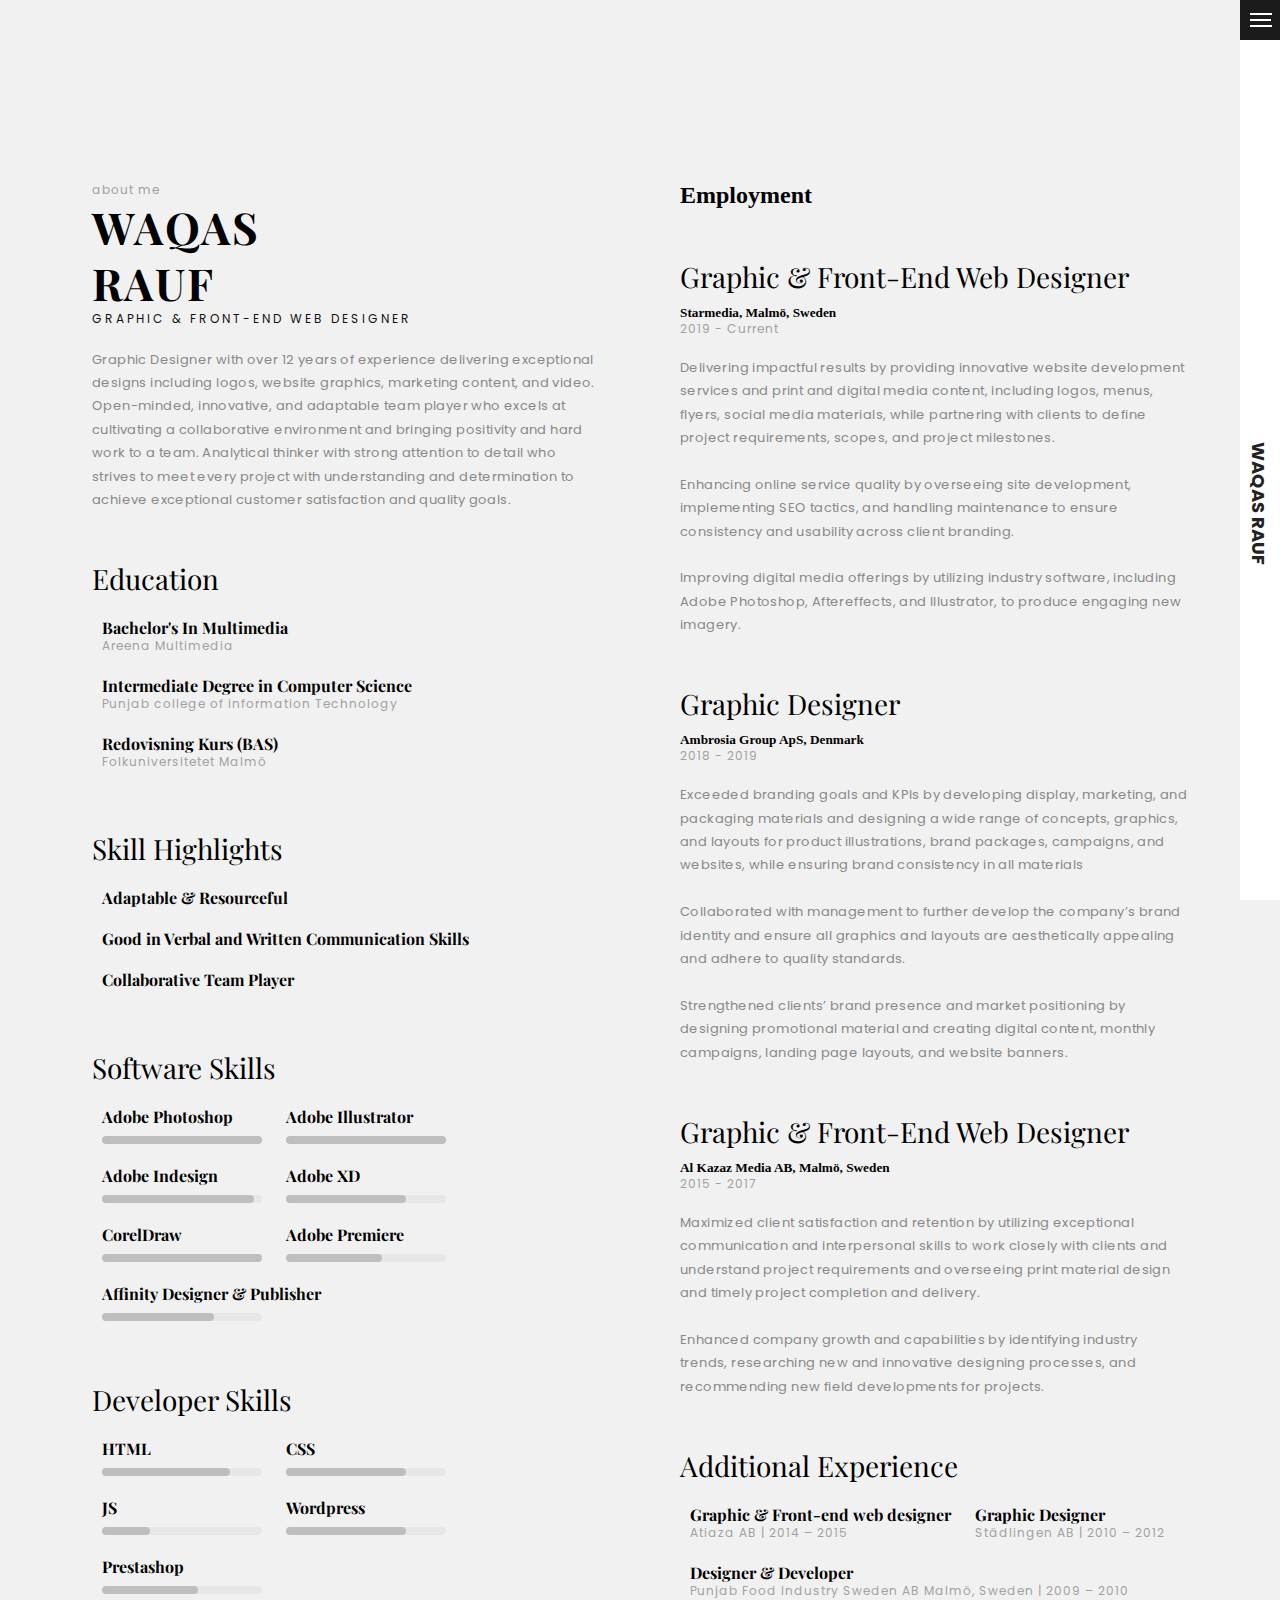
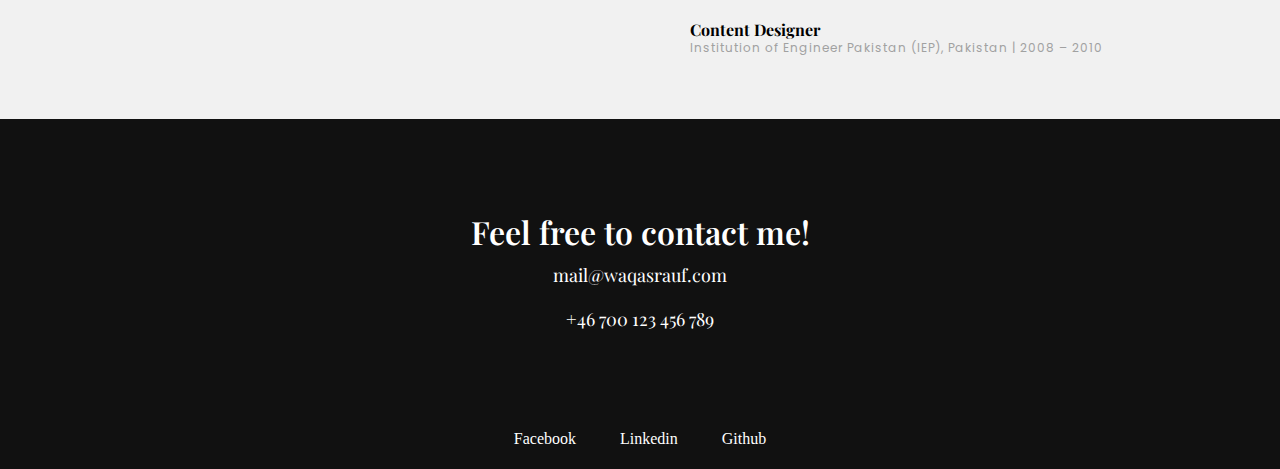
==== about.html @ c815aefb "HTML CSS Completed" ====
<!DOCTYPE html>
<html lang="en">

<head lang="en">
  <meta charset="UTF-8">
  <meta http-equiv="X-UA-Compatible" content="IE=edge">
  <meta name="viewport" content="width=device-width, initial-scale=1.0">
  <title>Portfolio Waqas Rauf</title>
  <link
    href="https://fonts.googleapis.com/css2?family=Playfair+Display:ital,wght@0,400;0,500;0,600;0,700;0,800;1,400;1,500&display=swap"
    rel="stylesheet">
  <link href="https://fonts.googleapis.com/css?family=Poppins:400,600,700" rel="stylesheet">
  <link href="https://fonts.googleapis.com/css?family=Montserrat:700" rel="stylesheet">
  <link rel="stylesheet" type="text/css" href="/css/style.css">
  <link rel="stylesheet" type="text/css" href="/css/animation.css">
  <link rel="stylesheet" type="text/css" href="/css/ionicons.min.css">
</head>

<body>
  <!-- Header -->
  <div class="wrapper">
    <div id="side-menu">
      <div class="menu-container">
        <div class="nav-trigger" role="button" title="sweet hamburger">
          <div class="hamburger" onclick="openNav()">
            <div class="icon ">
            </div>
          </div>
        </div>
      </div>
      <a class="logo hidden-xs" href="index.html">Waqas Rauf</a>
      <a class="logo text visible-xs" href="index.html">WR</a>
    </div>
    <div id="mySidenav" class="sidenav">
      <a href="javascript:void(0)" class="closebtn" onclick="closeNav()">&times;</a>
      <div class="sidenav_menu">
        <a href="index.html" class="navigation_menu">Home</a>
        <a href="portfolio.html" class="navigation_menu portfolio-visible">Portfolio</a>
        <a href="about.html" class="navigation_menu about-visible">Biography</a>
        <a href="contact.html" class="navigation_menu contact-visible">Contact</a>
      </div>
    </div>
  </div>
  </div>
  <!-- Biography -->
  <div class="about-section">
    <div class="about-area">
      <div>
        <h6>about me</h6>
        <h1>Waqas <br /> Rauf</h1>
        <h4>GRAPHIC & FRONT-END WEB DESIGNER</h4>
        <p>
          Graphic Designer with over 12 years of experience delivering exceptional designs including logos, website
          graphics, marketing content, and video. Open-minded, innovative, and adaptable team player who excels at
          cultivating a collaborative environment and bringing positivity and hard work to a team. Analytical thinker
          with strong attention to detail who strives to meet every project with understanding and determination to
          achieve exceptional customer satisfaction and quality goals.
        </p>
      </div>
      <div class="detail-section">
        <h1>Education</h1>
        <ul>
          <li>
            <h3>Bachelor's In Multimedia</h3>
            <h6>Areena Multimedia</h6>
          </li>
          <li>
            <h3>Intermediate Degree in Computer Science</h3>
            <h6>Punjab college of information Technology</h6>
          </li>
          <li>
            <h3>Redovisning Kurs (BAS)</h3>
            <h6>Folkuniversitetet Malmö
            </h6>
          </li>
        </ul>
      </div>
      <div class="detail-section">
        <h1>Skill Highlights</h1>
        <ul>
          <li>
            <h3>Adaptable & Resourceful</h3>
          </li>
          <li>
            <h3>Good in Verbal and Written Communication Skills</h3>
          </li>
          <li>
            <h3>Collaborative Team Player</h3>

          </li>
        </ul>
      </div>

      <div class="detail-section">
        <h1>Software Skills</h1>
        <ul>
          <li>
            <h3>Adobe Photoshop</h3>
            <progress max="100" value="100"></progress>
          </li>
          <li>
            <h3>Adobe Illustrator</h3>
            <progress max="100" value="100"></progress>
          </li>
          <li>
            <h3>Adobe Indesign</h3>
            <progress max="100" value="95"></progress>
          </li>
          <li>
            <h3>Adobe XD</h3>
            <progress max="100" value="75"></progress>
          </li>
          <li>
            <h3>CorelDraw</h3>
            <progress max="100" value="100"></progress>
          </li>

          <li>
            <h3>Adobe Premiere</h3>
            <progress max="100" value="60"></progress>
          </li>
          <li>
            <h3>Affinity Designer & Publisher</h3>
            <progress max="100" value="70"></progress>
          </li>
        </ul>
      </div>

      <div class="detail-section">
        <h1>Developer Skills</h1>
        <ul>
          <li>
            <h3>HTML</h3>
            <progress max="100" value="80"></progress>
          </li>
          <li>
            <h3>CSS</h3>
            <progress max="100" value="75"></progress>
          </li>
          <li>
            <h3>JS</h3>
            <progress max="100" value="30"></progress>
          </li>
          <li>
            <h3>Wordpress</h3>
            <progress max="100" value="75"></progress>
          </li>
          <li>
            <h3>Prestashop</h3>
            <progress max="100" value="60"></progress>
          </li>
        </ul>
      </div>

    </div>
    <div class="about-area employment">
      <h2>Employment</h2>
      <div class="detail-section">
        <h1>Graphic & Front-End Web Designer</h1>
        <h5>Starmedia, Malmö, Sweden</h5>
        <h6>2019 - Current</h6><br />
        <p>Delivering impactful results by providing innovative website development services and print and digital media
          content, including logos, menus, flyers, social media materials, while partnering with clients to define
          project requirements, scopes, and project milestones.
        <p><br />

          Enhancing online service quality by overseeing site development, implementing SEO tactics, and handling
          maintenance to ensure consistency and usability across client branding.
        </p>
        <p><br />
          Improving digital media offerings by utilizing industry software, including Adobe Photoshop, Aftereffects, and
          Illustrator, to produce engaging new imagery.
        </p>
      </div>
      <div class="detail-section">
        <h1>Graphic Designer</h1>
        <h5>Ambrosia Group ApS, Denmark</h5>
        <h6>2018 - 2019</h6><br />
        <p>Exceeded branding goals and KPIs by developing display, marketing, and packaging materials and designing a
          wide range of concepts, graphics, and layouts for product illustrations, brand packages, campaigns, and
          websites, while ensuring brand consistency in all materials


        <p><br />

          Collaborated with management to further develop the company’s brand identity and ensure all graphics and
          layouts are aesthetically appealing and adhere to quality standards.


        </p>
        <p><br />
          Strengthened clients’ brand presence and market positioning by designing promotional material and creating
          digital content, monthly campaigns, landing page layouts, and website banners.
        </p>
      </div>

      <div class="detail-section">
        <h1>Graphic & Front-End Web Designer</h1>
        <h5>Al Kazaz Media AB, Malmö, Sweden</h5>
        <h6>2015 - 2017</h6><br />
        <p>Maximized client satisfaction and retention by utilizing exceptional communication and interpersonal skills
          to work closely with clients and understand project requirements and overseeing print material design and
          timely project completion and delivery.


        <p><br />

          Enhanced company growth and capabilities by identifying industry trends, researching new and innovative
          designing processes, and recommending new field developments for projects.


        </p>

      </div>
      <div class="detail-section">
        <h1>Additional Experience</h1>
        <ul>
          <li>
            <h3>Graphic & Front-end web designer</h3>
            <h6>Atiaza AB | 2014 – 2015</h6>
          </li>
          <li>
            <h3>Graphic Designer</h3>
            <h6>Städlingen AB | 2010 – 2012</h6>
          </li>
          <li>
            <h3>Designer & Developer</h3>
            <h6>Punjab Food Industry Sweden AB Malmö, Sweden | 2009 – 2010
            </h6>
          </li>
          <li>
            <h3>Content Designer</h3>
            <h6>Institution of Engineer Pakistan (IEP), Pakistan | 2008 – 2010
            </h6>
          </li>
        </ul>

      </div>
    </div>
  </div>


  <!-- Biography End -->


  <div class="footer">
    <div class="container">
      <div class="txt-center">Feel free to contact me!
        </br>
        <h6>mail@waqasrauf.com</h6>
        <h6>+46 700 123 456 789</h6>
      </div>
      <div class="socialmedia">
        <ul>
          <li>Facebook</li>
          <li>Linkedin</li>
          <li>Github</li>
        </ul>
      </div>
      <div class="address"></div>
    </div>
  </div>
  <script src="js/script.js"></script>
</body>

</html>
---- css/style.css ----
* {
  padding: 0;
  margin: 0;
  box-sizing: border-box;
}
html * {
  text-rendering: optimizeLegibility !important;
  -webkit-font-smoothing: antialiased;
  -moz-osx-font-smoothing: grayscale;
}
body {
  background-color: #f1f1f1 !important;
  transition: background-color 0.5s;
}
a {
  text-decoration: none !important;
}
p {
  font-family: Poppins;
  font-size: 14px;
  line-height: 1.4rem;
}
#loading {
  width: 100%;
  height: 100%;
  top: 0px;
  left: 0px;
  position: fixed;
  opacity: 1;
  background-color: #f9f9f9;
  z-index: 999;
  text-align: center;
}
#side-menu {
  position: fixed;
  top: 0;
  right: 0;
  width: 40px;
  height: 100%;
  background: #ffffff !important;
  z-index: 111;
}
.nav-trigger {
  width: 40px;
  height: 40px;
  position: fixed;
  top: 0;
  right: 0;
  border-radius: 0;
  background-color: #1b1b1b;
  z-index: 111;
  transition: all 400ms ease-in;
  user-select: none;
}
.is-active.nav-trigger {
  background: #dddddd;
}
.hamburger {
  position: relative;
  width: 25px;
  height: 25px;
  left: 20%;
  top: 20%;
  transition: transform 500ms ease-in-out;
}
.nav-trigger:active .hamburger {
  transition: transform 50ms;
  transform: scale(0.95);
}
.hamburger::before,
.hamburger::after,
.hamburger .icon {
  content: "";
  position: absolute;
  width: 22px;
  height: 2px;
  left: 2px;
  background: #ffffff;
  transform-origin: 100% 50%;
  transition: all 100ms ease-in-out;
}
.hamburger::before {
  top: 5px;
}
.hamburger .icon {
  width: 21px;
  top: 11px;
  transform-origin: 50% 50%;
}
.hamburger::after {
  top: 17px;
}
.is-active .hamburger::before,
.is-active .hamburger::after,
.is-active .hamburger .icon {
  background: #ffffff;
}
.is-active .hamburger::before {
  transform: translate3d(-4px, -1px, 0) rotateZ(-45deg);
}
.is-active .hamburger .icon {
  transform: rotateY(-90deg);
  transition: transform 100ms, background-color 400ms ease-in-out;
}
.is-active .hamburger::after {
  transform: translate3d(-4px, 2px, 0) rotateZ(45deg);
}
.main::before {
  display: block;
  content: "";
  width: 100%;
  height: 0;
  position: fixed;
  left: 0;
  top: 0;
  background: rgba(0, 0, 0, 0);
  opacity: 0;
  z-index: 3;
  pointer-events: none;
  -webkit-transform: translate3d(0, 0, 0);
  -moz-transform: translate3d(0, 0, 0);
  -ms-transform: translate3d(0, 0, 0);
  -o-transform: translate3d(0, 0, 0);
  transform: translate3d(0, 0, 0);
  -webkit-backface-visibility: hidden;
  -moz-backface-visibility: hidden;
  -ms-backface-visibility: hidden;
  -o-backface-visibility: hidden;
  backface-visibility: hidden;
  -webkit-transition: opacity 0.5s ease, height 1ms 0.5s ease;
  -moz-transition: opacity 0.5s ease, height 1ms 0.5s ease;
  -o-transition: opacity 0.5s ease, height 1ms 0.5s ease;
  transition: opacity 0.5s ease, height 1ms 0.5s ease;
}

.is-active.main::before {
  -webkit-transition: opacity 0.5s ease;
  -moz-transition: opacity 0.5s ease;
  -o-transition: opacity 0.5s ease;
  transition: opacity 0.5s ease;
  height: 100%;
  opacity: 1;
}

@media only screen and (min-width: 768px) {
  .nav-trigger {
    right: 0;
    top: 0;
  }
}

.back-btn {
  top: 10px;
  font-size: 21px !important;
}

.logo {
  position: absolute;
  top: 13px;
  left: 2%;
  font-family: "Poppins";
  font-size: 16px;
  line-height: 1;
  white-space: nowrap;
  color: #222222;
  font-weight: 700;
  text-transform: uppercase;
  letter-spacing: 0;
  -webkit-transition: 0.5s;
  -moz-transition: 0.5s;
  -o-transition: 0.7s;
  transition: 1s;
}
.logo:hover,
.logo:focus {
  text-decoration: none;
  color: #333333;
}

.visible-xs {
  display: none;
}
.text {
  top: 10px;
  font-size: 21px;
  left: 10px;
}
/* Navigation */
.sidenav {
  height: 100%;
  width: 0;
  position: fixed;
  z-index: 999;
  top: 0;
  right: 0;
  background-color: #111;
  background-image: url(/img/bg-dark.jpg);
  background-repeat: no-repeat;
  background-size: cover;
  overflow-x: hidden;
  transition: 0.5s;
  padding-top: 60px;
}

.sidenav a {
  padding: 15px 8px 8px 0px;
  text-decoration: none;
  font-size: 25px;
  color: #f5f5f5;
  display: block;
  text-align: center;
  transition: 0.3s;
}

.sidenav a:hover {
  color: #666666;
}

.sidenav .closebtn {
  position: absolute;
  top: 0;
  right: 25px;
  font-size: 45px;
  /* margin-left: 50px; */
}

#main {
  transition: margin-left 0.5s;
  padding: 16px;
}

@media screen and (max-height: 450px) {
  .sidenav {
    padding-top: 15px;
  }
  .sidenav a {
    font-size: 18px;
  }
}
.section1 {
  display: grid;
  grid-template-columns: 1fr 1fr;
  grid-template-rows: 250px;
  padding-top: 80px;
  width: 800px;
}
.logo-img {
  width: 75px;
}
h4 {
  font-family: "Poppins";
  font-size: 12px !important;
  font-weight: 600;
  color: #a1a1a1;
  letter-spacing: 3px;
  line-height: 1.4;
  text-transform: uppercase;
  margin: 0 0 20px 0;
}
h1 {
  font-size: 44px;
  font-family: "Poppins";
  font-weight: 700;
  letter-spacing: 2px;
}
.about {
  display: flex;
  flex-direction: column;
  justify-content: center;
  align-items: center;
  padding-top: 125px;
  padding-bottom: 25px;
}
.navigation_menu {
  display: block;
  font-family: "Playfair Display";
  font-weight: 400;
  font-size: 44px !important;
  letter-spacing: 2px;
  line-height: 1.2;
}
.reference {
  display: flex;
  justify-content: center;
  padding-top: 100px;
}
.content1 {
  width: 60%;
  height: 400px;
  color: white;
}
@media only screen and (min-width: 767px) {
  .logo {
    font-size: 18px;
    transform: rotate(90deg);
    right: 5px;
    top: 50%;
  }
}
@media (max-width: 767px) {
  #side-menu {
    width: 100% !important;
    height: 40px !important;
    left: 0px;
  }
  .logo {
    font-size: 18px;
    /* top: 100px; */
    left: 40;
    display: none;
  }
  .visible-xs {
    display: block !important;
  }
  .content1 {
    width: 80%;
  }
  .desc {
    width: 90% !important;
  }
  h3 {
    font-size: 25px !important;
    text-align: left !important;
  }
}
.desc {
  width: 50%;
  padding-top: 20px;
  padding-bottom: 15px;
}
h3 {
  font-family: "Playfair Display";
  color: #000;
  font-size: 36px;
  text-align: center;
}
.btn {
  font-family: "Playfair Display";
  font-size: 16px;
  font-weight: 400;
  line-height: 1;
  padding: 10px 16px;
  color: #ffffff;
  background: #111111;
  border: solid 1px;
  border-color: #111111;
  letter-spacing: 2px;
  text-transform: uppercase;
  margin: 30px auto;
}
.btn:hover {
  color: #000;
  background: #f1f1f1;
  border: solid 1px;
  border-color: #111111;
}
.portfolio-intro {
  height: 150px;
  padding-top: 35px;
  text-align: center;
}
.portfolio_section {
  display: flex;
  justify-content: center;
  padding-bottom: 150px;
}
.portfolio-grid {
  background-color: #000;
  display: flex;
  flex-direction: row;
  flex-wrap: wrap;
  justify-content: center;
  width: 1080px;
}
[class^="portfolio_section_box-"] {
  display: flex;
  width: 360px;
  height: 250px;
  justify-content: center;
  align-items: center;
}
.portfolio-intro {
  display: flex;
  flex-direction: column;
  justify-content: center;
  align-items: center;
  height: 200px;
}
.reference-heading {
  font-family: "Playfair Display", serif;
  font-size: 38px !important;
  line-height: 65px;
  color: #222;
}
.line {
  color: #cbcbcb;
  width: 75px;
  border: solid 0.5px;
  margin-top: 10px;
}
.small-txt {
  font-size: 13px !important;
  color: #222;
}
[class^="portfolio_section_box-"] {
  background-repeat: no-repeat;
  background-size: cover;
  opacity: 0.2;
}

.items {
  background-color: #000;
  background-size: cover;
}
.portfolio_section_box-1 {
  background-image: url(/img/Taxi97-ads.png);
}
.portfolio_section_box-1:hover {
  opacity: 0.7;
}
.portfolio_section_box-2 {
  background-image: url(/img/offert.png);
}
.portfolio_section_box-2:hover {
  opacity: 0.7;
}
.portfolio_section_box-3 {
  background-image: url(/img/Meny.png);
}
.portfolio_section_box-3:hover {
  opacity: 0.7;
}
.portfolio_section_box-4 {
  background-image: url(/img/fotografi.png);
}
.portfolio_section_box-4:hover {
  opacity: 0.7;
}
.portfolio_section_box-5 {
  background-image: url(/img/hemsida.png);
}
.portfolio_section_box-5:hover {
  opacity: 0.7;
}
.portfolio_section_box-6 {
  background-image: url(/img/logo.png);
}
.portfolio_section_box-6:hover {
  opacity: 0.7;
}
.portfolio-item {
  font-family: poppins;
  font-weight: 600;
  opacity: 1 !important;
  color: #fff;
  background-color: #000;
}
.footer {
  display: flex;
  flex-direction: column;
  flex-wrap: nowrap;
  padding: 100px 0 10px 0;
  overflow: hidden;
  background: #111111;
  height: 350px;
  justify-content: center;
  align-items: center;
}
.txt-center {
  color: white;
  font-family: "Playfair Display", serif;
  font-weight: 600;
  font-size: 32px;
  height: 200px;
  text-align: center;
}
h6 {
  font-size: 18px;
  line-height: 44px;
  font-weight: 400;
}
h6:hover {
  color: red;
}
.socialmedia {
  color: white;
  text-align: center;
}
li {
  display: inline-block;
  list-style-type: none;
  padding: 20px;
}

/*------------ About page styling -------------*/
.about-section {
  max-width: 1200px;
  padding: 20px;
  margin: 0 auto;
  display: grid;
  grid-gap: 1rem;
  padding-top: 150px;
}
.about-area {
  min-height: 80vh;
  padding: 2rem;
}

.about-area h6 {
  font-family: "Poppins";
  font-size: 12px;
  font-weight: 400;
  color: #a1a1a1;
  letter-spacing: 1px;
  line-height: 1.4;
  margin: px 0 30px 0;
}
.about-area h1 {
  font-family: "Playfair Display";
  font-weight: 700;
  text-transform: uppercase;
  line-height: 3.5rem;
}
.about-area h4 {
  font-family: "Poppins";
  font-size: 16px;
  font-weight: 400;
  color: #111111;
  line-height: 1.4;
}
.about-area p {
  color: #888888;
  font-size: 13px;
  line-height: 1.8;
  font-family: Poppins;
  font-weight: 400;
  font-style: normal;
  letter-spacing: 0.4px;
}
.detail-section {
  padding-top: 40px;
}
.detail-section h1 {
  font-size: 28px;
  text-transform: none;
  font-weight: 400;
  letter-spacing: 0;
}
.detail-section h3 {
  font-size: 16px !important;
  text-align: left;
}

.detail-section li {
  padding: 10px;
}

progress[value] {
  -webkit-appearance: none;
  appearance: none;
  height: 8px;
}

progress[value]::-webkit-progress-bar {
  background-color: #e7e7e7;
  border-radius: 8px;
}

progress[value]::-webkit-progress-value {
  background-color: rgb(190, 190, 190);
  border-radius: 80px;
  background-size: 20px 15px, 100% 100%, 100% 100%;
}

/* Screen larger than 600px? 2 column */
@media (min-width: 600px) {
  .about-section {
    grid-template-columns: repeat(2, 1fr);
  }
}

/* Screen larger than 900px? 3 columns */
@media (min-width: 900px) {
  .about-section {
    grid-template-columns: repeat(2, 1fr);
  }
}
grid-template-columns: repeat(auto-fit, minmax(300px, 1fr));
---- css/animation.css ----
@keyframes fadeInUp {
  from {
    transform: translate3d(0, 40px, 0);
  }

  to {
    transform: translate3d(0, 0, 0);
    opacity: 1;
  }
}

@-webkit-keyframes fadeInUp {
  from {
    transform: translate3d(0, 40px, 0);
  }

  to {
    transform: translate3d(0, 0, 0);
    opacity: 1;
  }
}

.animated {
  animation-duration: 1s;
  animation-fill-mode: both;
  -webkit-animation-duration: 1s;
  -webkit-animation-fill-mode: both;
}

.animatedFadeInUp {
  opacity: 0;
}

.fadeInUp {
  opacity: 0;
  animation-name: fadeInUp;
  -webkit-animation-name: fadeInUp;
}
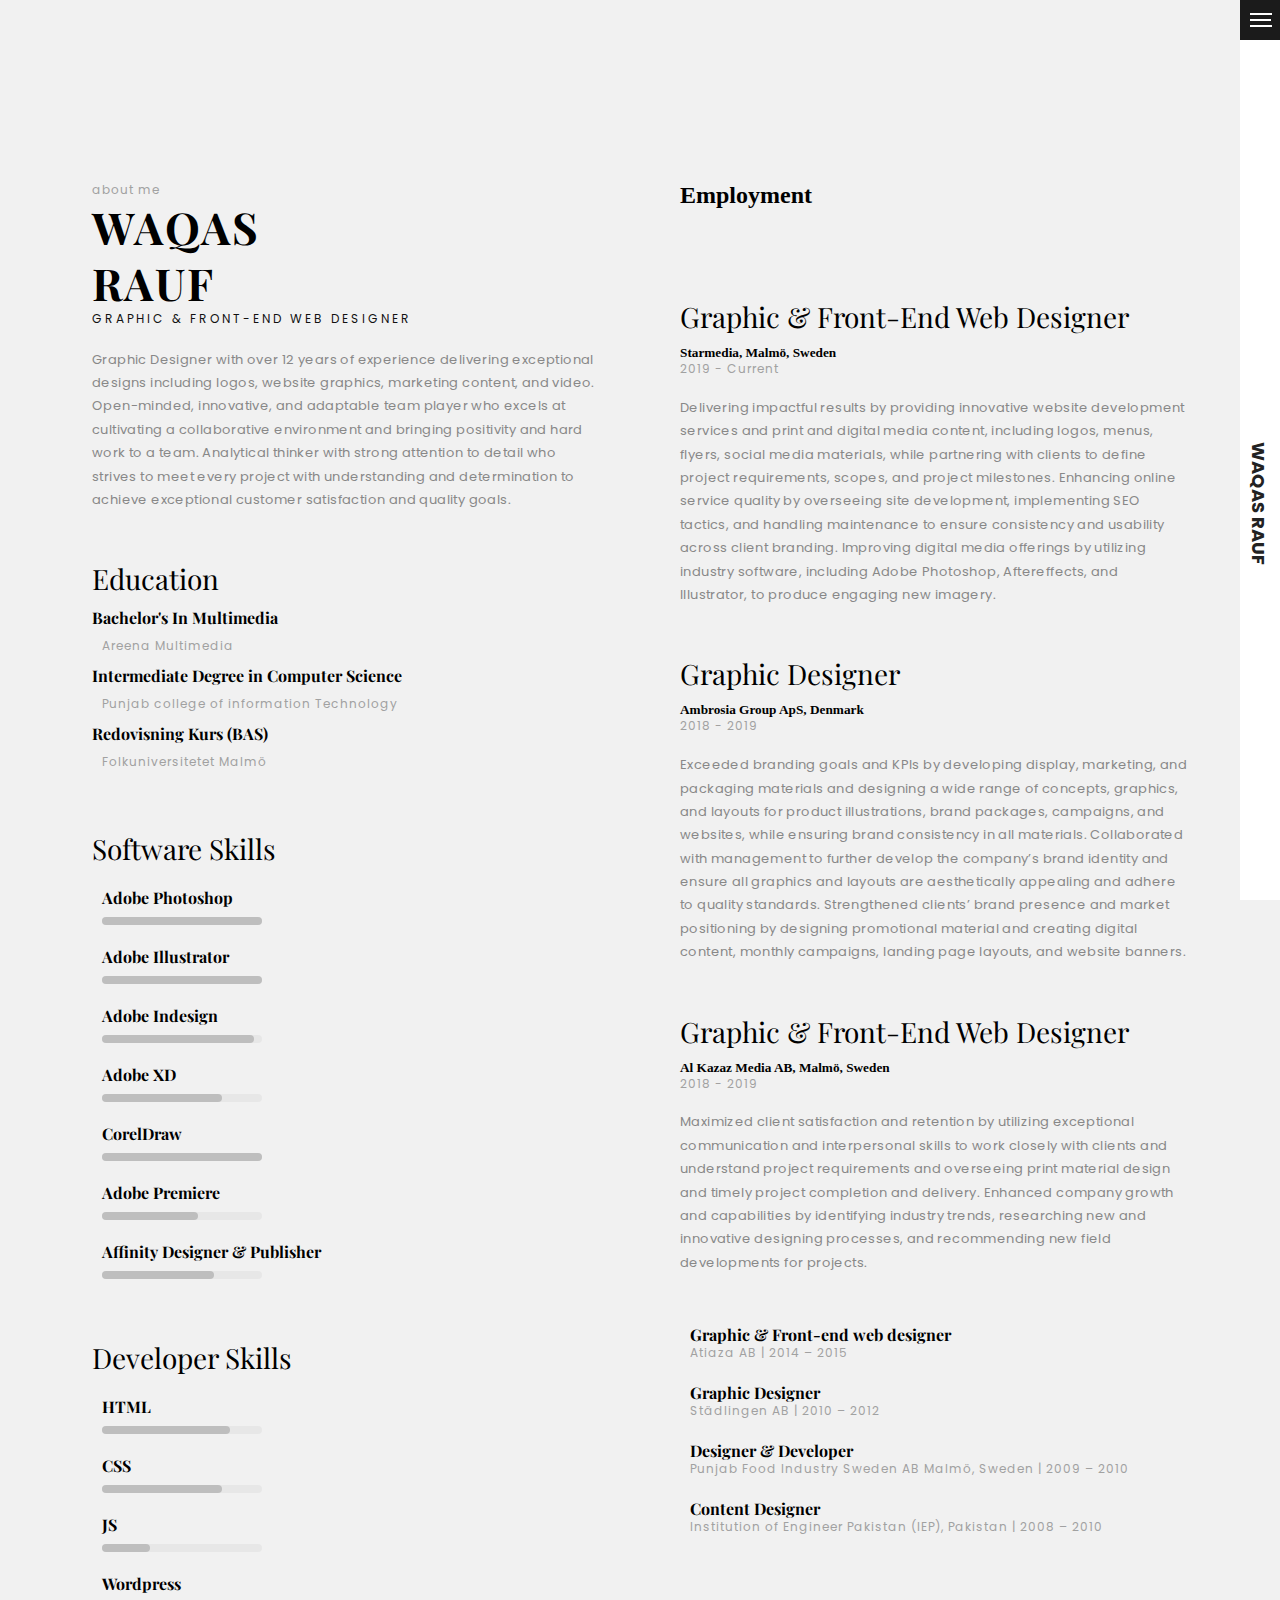
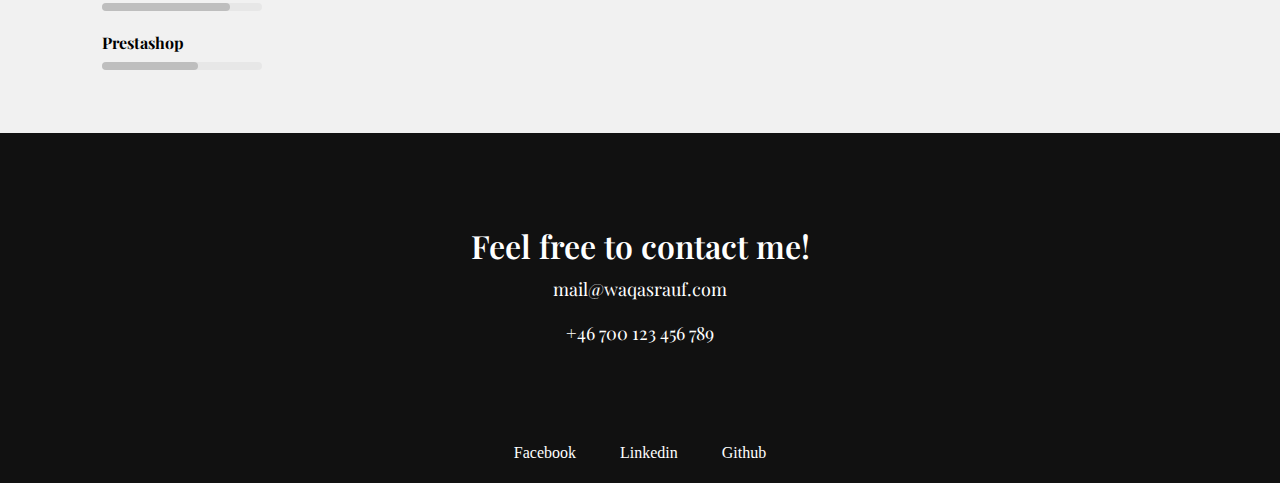
==== commit 103de298: "about page finish" ====
--- a/about.html
+++ b/about.html
@@ -35,7 +35,7 @@
       <a href="javascript:void(0)" class="closebtn" onclick="closeNav()">&times;</a>
       <div class="sidenav_menu">
         <a href="index.html" class="navigation_menu">Home</a>
-        <a href="portfolio.html" class="navigation_menu portfolio-visible">Portfolio</a>
+        <a href="index.html" class="navigation_menu portfolio-visible">Portfolio</a>
         <a href="about.html" class="navigation_menu about-visible">Biography</a>
         <a href="contact.html" class="navigation_menu contact-visible">Contact</a>
       </div>
@@ -43,7 +43,7 @@
   </div>
   </div>
   <!-- Biography -->
-  <div class="about-section">
+  <div class="about-section svg">
     <div class="about-area">
       <div>
         <h6>about me</h6>
@@ -59,189 +59,37 @@
       </div>
       <div class="detail-section">
         <h1>Education</h1>
-        <ul>
-          <li>
-            <h3>Bachelor's In Multimedia</h3>
-            <h6>Areena Multimedia</h6>
-          </li>
-          <li>
-            <h3>Intermediate Degree in Computer Science</h3>
-            <h6>Punjab college of information Technology</h6>
-          </li>
-          <li>
-            <h3>Redovisning Kurs (BAS)</h3>
-            <h6>Folkuniversitetet Malmö
-            </h6>
-          </li>
-        </ul>
-      </div>
-      <div class="detail-section">
-        <h1>Skill Highlights</h1>
-        <ul>
-          <li>
-            <h3>Adaptable & Resourceful</h3>
-          </li>
-          <li>
-            <h3>Good in Verbal and Written Communication Skills</h3>
-          </li>
-          <li>
-            <h3>Collaborative Team Player</h3>
-
-          </li>
-        </ul>
+        <div class="education">
+        </div>
       </div>
 
       <div class="detail-section">
         <h1>Software Skills</h1>
-        <ul>
-          <li>
-            <h3>Adobe Photoshop</h3>
-            <progress max="100" value="100"></progress>
-          </li>
-          <li>
-            <h3>Adobe Illustrator</h3>
-            <progress max="100" value="100"></progress>
-          </li>
-          <li>
-            <h3>Adobe Indesign</h3>
-            <progress max="100" value="95"></progress>
-          </li>
-          <li>
-            <h3>Adobe XD</h3>
-            <progress max="100" value="75"></progress>
-          </li>
-          <li>
-            <h3>CorelDraw</h3>
-            <progress max="100" value="100"></progress>
-          </li>
-
-          <li>
-            <h3>Adobe Premiere</h3>
-            <progress max="100" value="60"></progress>
-          </li>
-          <li>
-            <h3>Affinity Designer & Publisher</h3>
-            <progress max="100" value="70"></progress>
-          </li>
-        </ul>
+        <div class="softwareSkills">
+        </div>
       </div>
 
       <div class="detail-section">
         <h1>Developer Skills</h1>
-        <ul>
-          <li>
-            <h3>HTML</h3>
-            <progress max="100" value="80"></progress>
-          </li>
-          <li>
-            <h3>CSS</h3>
-            <progress max="100" value="75"></progress>
-          </li>
-          <li>
-            <h3>JS</h3>
-            <progress max="100" value="30"></progress>
-          </li>
-          <li>
-            <h3>Wordpress</h3>
-            <progress max="100" value="75"></progress>
-          </li>
-          <li>
-            <h3>Prestashop</h3>
-            <progress max="100" value="60"></progress>
-          </li>
-        </ul>
+        <div class="developerSkills">
+        </div>
       </div>
 
     </div>
     <div class="about-area employment">
       <h2>Employment</h2>
-      <div class="detail-section">
-        <h1>Graphic & Front-End Web Designer</h1>
-        <h5>Starmedia, Malmö, Sweden</h5>
-        <h6>2019 - Current</h6><br />
-        <p>Delivering impactful results by providing innovative website development services and print and digital media
-          content, including logos, menus, flyers, social media materials, while partnering with clients to define
-          project requirements, scopes, and project milestones.
-        <p><br />
-
-          Enhancing online service quality by overseeing site development, implementing SEO tactics, and handling
-          maintenance to ensure consistency and usability across client branding.
-        </p>
-        <p><br />
-          Improving digital media offerings by utilizing industry software, including Adobe Photoshop, Aftereffects, and
-          Illustrator, to produce engaging new imagery.
-        </p>
-      </div>
-      <div class="detail-section">
-        <h1>Graphic Designer</h1>
-        <h5>Ambrosia Group ApS, Denmark</h5>
-        <h6>2018 - 2019</h6><br />
-        <p>Exceeded branding goals and KPIs by developing display, marketing, and packaging materials and designing a
-          wide range of concepts, graphics, and layouts for product illustrations, brand packages, campaigns, and
-          websites, while ensuring brand consistency in all materials
-
-
-        <p><br />
-
-          Collaborated with management to further develop the company’s brand identity and ensure all graphics and
-          layouts are aesthetically appealing and adhere to quality standards.
-
-
-        </p>
-        <p><br />
-          Strengthened clients’ brand presence and market positioning by designing promotional material and creating
-          digital content, monthly campaigns, landing page layouts, and website banners.
-        </p>
-      </div>
-
-      <div class="detail-section">
-        <h1>Graphic & Front-End Web Designer</h1>
-        <h5>Al Kazaz Media AB, Malmö, Sweden</h5>
-        <h6>2015 - 2017</h6><br />
-        <p>Maximized client satisfaction and retention by utilizing exceptional communication and interpersonal skills
-          to work closely with clients and understand project requirements and overseeing print material design and
-          timely project completion and delivery.
-
-
-        <p><br />
-
-          Enhanced company growth and capabilities by identifying industry trends, researching new and innovative
-          designing processes, and recommending new field developments for projects.
-
-
-        </p>
+      <div class="experience detail-section">
 
       </div>
-      <div class="detail-section">
-        <h1>Additional Experience</h1>
-        <ul>
-          <li>
-            <h3>Graphic & Front-end web designer</h3>
-            <h6>Atiaza AB | 2014 – 2015</h6>
-          </li>
-          <li>
-            <h3>Graphic Designer</h3>
-            <h6>Städlingen AB | 2010 – 2012</h6>
-          </li>
-          <li>
-            <h3>Designer & Developer</h3>
-            <h6>Punjab Food Industry Sweden AB Malmö, Sweden | 2009 – 2010
-            </h6>
-          </li>
-          <li>
-            <h3>Content Designer</h3>
-            <h6>Institution of Engineer Pakistan (IEP), Pakistan | 2008 – 2010
-            </h6>
-          </li>
-        </ul>
-
+      <div>
+        <div class="additionalExp detail-section">
+        </div>
       </div>
     </div>
   </div>
 
 
   <!-- Biography End -->
-
 
   <div class="footer">
     <div class="container">
@@ -261,6 +109,8 @@
     </div>
   </div>
   <script src="js/script.js"></script>
+  <script src="js/experience.mjs" type="module"></script>
+  <script src="js/skils.mjs" type="module"></script>
 </body>
 
 </html>--- a/css/style.css
+++ b/css/style.css
@@ -289,6 +289,22 @@
   height: 400px;
   color: white;
 }
+@media only screen and (max-width: 900px) {
+  .desc {
+    width: 80% !important;
+  }
+  .desc h3 {
+    font-size: 26px !important;
+  }
+  .portfolio-grid {
+    width: 80% !important;
+  }
+  .portfolio_section_box-1 {
+    width: 320px !important;
+    height: auto !important;
+  }
+}
+
 @media only screen and (min-width: 767px) {
   .logo {
     font-size: 18px;
@@ -321,6 +337,9 @@
   h3 {
     font-size: 25px !important;
     text-align: left !important;
+  }
+  .portfolio-intro {
+    padding: 40px;
   }
 }
 .desc {
@@ -365,17 +384,16 @@
   padding-bottom: 150px;
 }
 .portfolio-grid {
-  background-color: #000;
   display: flex;
   flex-direction: row;
   flex-wrap: wrap;
   justify-content: center;
-  width: 1080px;
+  width: 1100px;
 }
 [class^="portfolio_section_box-"] {
   display: flex;
   width: 360px;
-  height: 250px;
+  height: 240px;
   justify-content: center;
   align-items: center;
 }
@@ -402,51 +420,46 @@
   font-size: 13px !important;
   color: #222;
 }
-[class^="portfolio_section_box-"] {
-  background-repeat: no-repeat;
-  background-size: cover;
-  opacity: 0.2;
+[class^="portfolio_section_box-"] > img {
+  /* background-repeat: no-repeat; */
+  /* background-size: cover; */
+  opacity: 0.7;
+}
+
+[class^="portfolio_section_box-"] > [class^="box-content-"] {
+  display: none;
 }
 
 .items {
   background-color: #000;
   background-size: cover;
 }
+
 .portfolio_section_box-1 {
-  background-image: url(/img/Taxi97-ads.png);
-}
-.portfolio_section_box-1:hover {
-  opacity: 0.7;
-}
-.portfolio_section_box-2 {
-  background-image: url(/img/offert.png);
-}
-.portfolio_section_box-2:hover {
-  opacity: 0.7;
-}
-.portfolio_section_box-3 {
-  background-image: url(/img/Meny.png);
-}
-.portfolio_section_box-3:hover {
-  opacity: 0.7;
-}
-.portfolio_section_box-4 {
-  background-image: url(/img/fotografi.png);
-}
-.portfolio_section_box-4:hover {
-  opacity: 0.7;
-}
-.portfolio_section_box-5 {
-  background-image: url(/img/hemsida.png);
-}
-.portfolio_section_box-5:hover {
-  opacity: 0.7;
-}
-.portfolio_section_box-6 {
-  background-image: url(/img/logo.png);
-}
-.portfolio_section_box-6:hover {
-  opacity: 0.7;
+  position: relative;
+  /* opacity: 0.7; */
+  /* background-image: url(/img/Taxi97-ads.png); */
+}
+[class^="box-content-"] {
+  position: absolute;
+  transform: translate(-50%, -50%);
+  left: 50%;
+  top: 50%;
+}
+.portfolio_section_box-1 > img:hover {
+  opacity: 0.2;
+}
+
+.portfolio_section_box-1:hover > [class^="box-content-"] {
+  display: block;
+  color: white !important;
+  opacity: 1 !important;
+  text-align: center;
+  font-size: 16px;
+}
+
+[class^="box-content-"]:hover ~ .portfolio_section_box-1 {
+  opacity: 0.2;
 }
 .portfolio-item {
   font-family: poppins;
@@ -493,6 +506,12 @@
 }
 
 /*------------ About page styling -------------*/
+/* .wrapper {
+  background-image: url(/img/about-bg.png);
+  background-repeat: no-repeat;
+  background-size: contain;
+} */
+
 .about-section {
   max-width: 1200px;
   padding: 20px;
@@ -586,3 +605,72 @@
   }
 }
 grid-template-columns: repeat(auto-fit, minmax(300px, 1fr));
+
+/* Contact page */
+.kontakt {
+  display: block;
+}
+.contact-section {
+  display: flex;
+  min-height: 80vh;
+  justify-content: center;
+}
+.contact-section-area {
+  width: 70%;
+  padding-top: 125px;
+}
+.contact-section-heading h3 {
+  text-align: left;
+}
+.contact-section-form {
+  width: 50%;
+}
+.form-message {
+  width: 100%;
+  height: 100px;
+  font-family: Poppins;
+}
+.form-group {
+  display: inline-block;
+  width: 49.5%;
+  padding-top: 30px;
+  font-family: Poppins;
+}
+.label {
+  display: block;
+  font-family: Poppins;
+  font-size: 14px;
+  font-weight: 500;
+  color: #333333;
+  text-align: left;
+  border-radius: 0px;
+}
+.form-control {
+  display: block;
+  width: 100%;
+  height: 34px;
+  padding: 6px 12px;
+  font-size: 14px;
+  line-height: 1.42857143;
+  color: #555;
+  border: 0px;
+  border-radius: 0px;
+  margin-top: 10px;
+  background: transparent;
+  margin-bottom: 40px;
+  border-bottom: 1px solid #999999;
+  -webkit-box-shadow: inset 0 0px 0px rgb(0 0 0 / 0%);
+  box-shadow: inset 0 0px 0px rgb(0 0 0 / 0%);
+  -webkit-transition: 0.5s;
+  -moz-transition: 0.5s;
+  transition: 0.5s;
+}
+
+.help-block {
+  font-family: Poppins;
+  font-weight: 300;
+  display: block;
+  margin-top: 5px;
+  margin-bottom: 10px;
+  color: #737373;
+}
